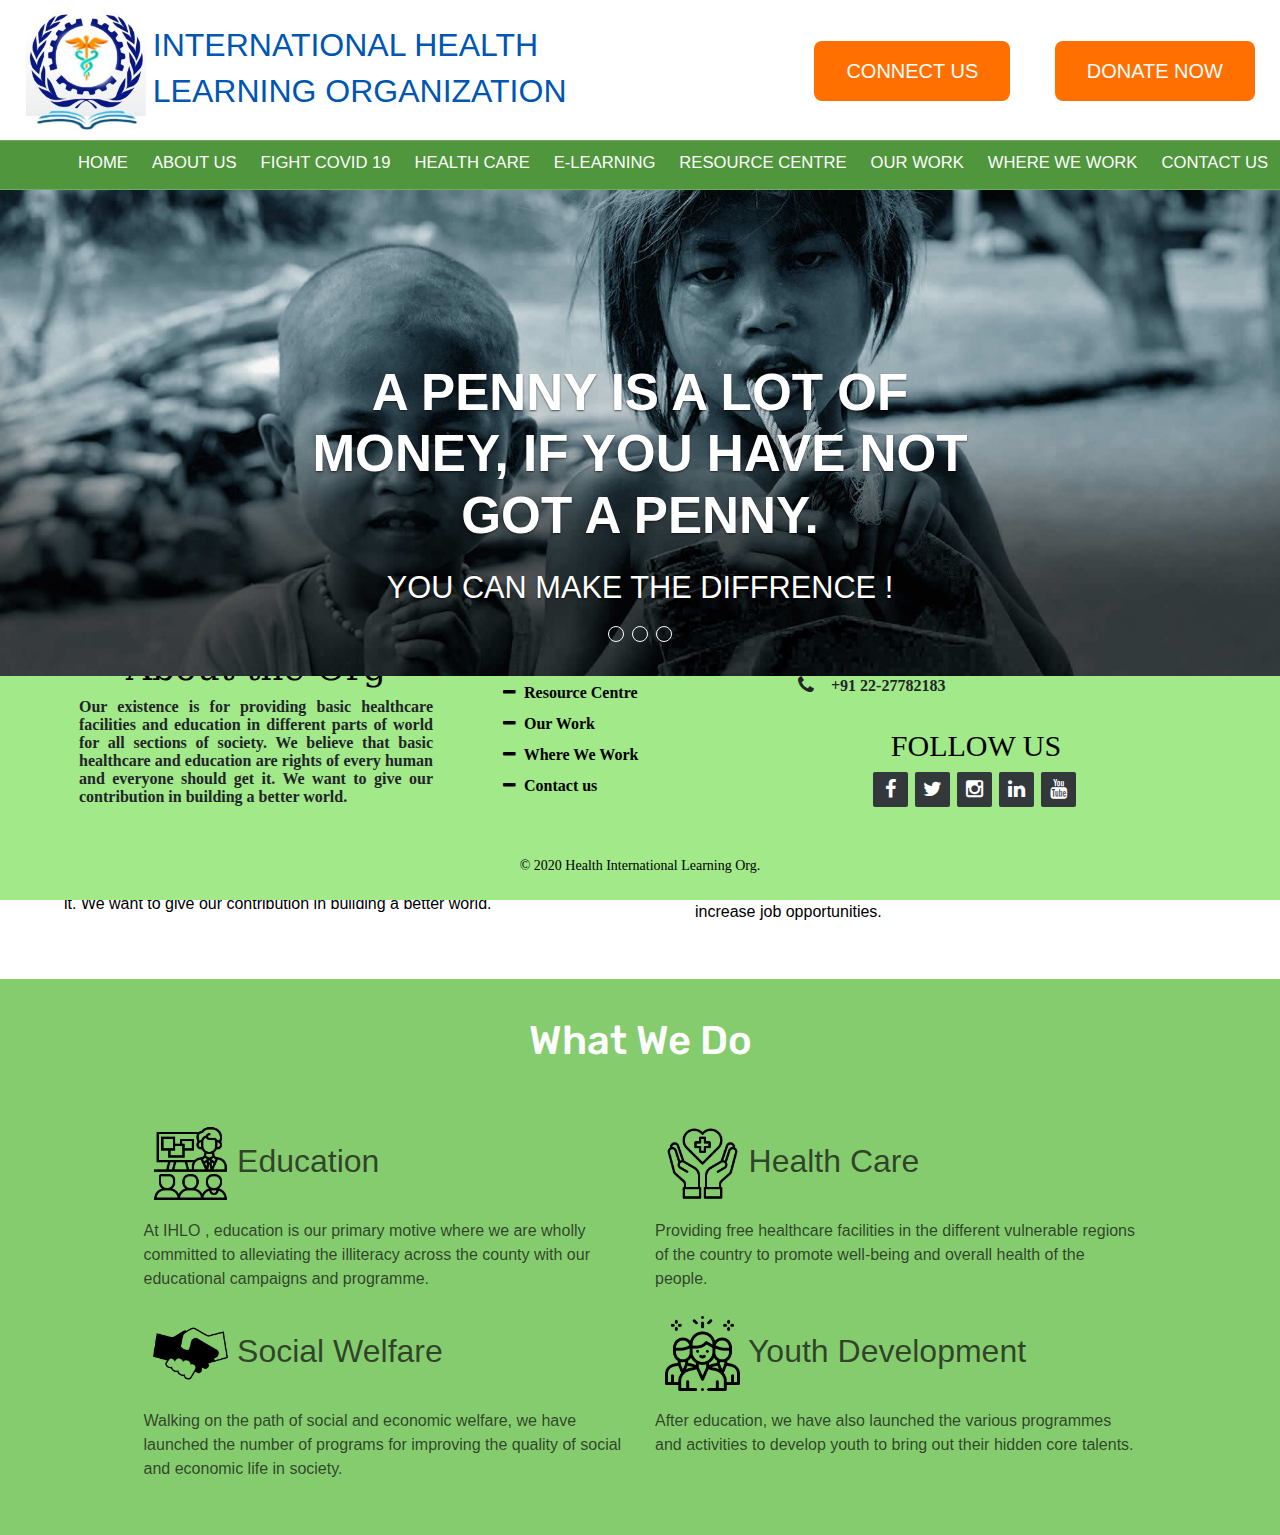
==== index.html @ 5ef2d031 "Links color - > black" ====
<!DOCTYPE html>
<html lang="en" dir="ltr">
  <head>
    <meta charset="utf-8">
    <meta name="viewport" content="width=device-width, initial-scale=1.0">
    <title>ihlo</title>
    <!--main Css -->

    <link rel="stylesheet" href="css/nav.css">
    <link rel="stylesheet" href="css/header.css">
    <link rel="stylesheet" href="css/footer.css">
    <link rel="stylesheet" href="css/slider.css">
    <link rel="stylesheet" href="css/indexBody.css">
    <!-- icon and fonts  -->
    <link rel="stylesheet" href="css/fonts/font-awesome.min.css">
<!-- bootstrap -->
    <link rel="stylesheet" href="https://maxcdn.bootstrapcdn.com/bootstrap/4.0.0/css/bootstrap.min.css" integrity="sha384-Gn5384xqQ1aoWXA+058RXPxPg6fy4IWvTNh0E263XmFcJlSAwiGgFAW/dAiS6JXm" crossorigin="anonymous">
    <link rel="preconnect" href="https://fonts.gstatic.com">
  <link href="https://fonts.googleapis.com/css2?family=Rubik:wght@500&display=swap" rel="stylesheet">


  </head>
  <body>
    
<!------------#########################  Header ####################------------>

    <!------------ 1 st part of header  ------------------->
    <header class="nav_top">
      <a href="#" itemprop="url">
        <img loading="false" data-no-lazy="1" class="logo" style="width: auto" src="images/logo-1.jpg" alt="IHLO">
        <div class="logo-name" style="display: inline; width:50%; margin-top: 1vw;">
          <h2 style="padding-bottom: 0px; padding-left:0%;">International Health</h2>
          <!-- <h3>and</h3> -->
          <h2 style="padding-bottom: 0px; padding-top:0%;padding-left:0%;">Learning organization</h2>
        </div>
        <meta itemprop="name" content="Global Health Council">
      </a>
      <div class="head-top">
                
        <div class="contact-info">
          <!---- Connect us ---->

          <div class="btn-box">
            <a href="https://forms.gle/8hpkkkgVKVbsGjgeA" target="_blank" class="btn2">CONNECT US</a>
          </div>

          <!-- Donate us -->

          <div class="btn-box">
            <a href="https://forms.gle/8hpkkkgVKVbsGjgeA" target="_blank" class="btn2">DONATE NOW</a>
          </div>
        </div>
      </div>
    </header>


    <!------- 2 nd part of header  --------->

    <nav id="menu" class="menu">
      <input type="checkbox" id="tm" class="tm">
      <label for="tm" id="toggle-menu">
          <div class="menu-toggle"><span>Menu</span></div>
        </label>
      <ul class="main-menu cf">

        <!----- ALL PAGES OF LINK  ------>
        
        <li><a href="index.html">Home</a></li>
        <li><a href="About_us.html">About us</a></li>
        <li><a href="Fight_covid19.html">Fight Covid 19</a></li>
        <li><a href="healthCare.html">Health Care</a></li>
        <li><a href="Elearning.html">E-learning</a></li>
        <li><a href="Resource_Centre.html">Resource Centre</a></li>
        <li><a href="OurWork.html">Our Work</a></li>
        <li><a href="Centers.html">Where We Work</a></li>
        <li><a href="ContactUs.html">Contact us</a></li>
      </ul> 
    </nav>

<!---------- ################   End of  Header   ###################### ------------>


    <!-- #################### middle part ##########################-->

    <!--========================== Carousel ================================ -->
    <div>
    <div style="display: inline;">
      <div class="carousel">
        <div class="controls1">
            <a href="#item1" class="btn1 active" type="checkbox" ></a>
            <a href="#item2" class="btn1"></a>
            <a href="#item3" class="btn1"></a>
        </div>
<!-- 1st images  -->

        <div class="item slide-in" id="item1">

          <img src="assets/images/slider/home-slider-1.jpg" class="d-block w-100" alt="...">

          <div class="container">

            <div class="centered">

              <h2 class="slide-title anmdown slow" >Because they need your help</h2>
              <h4 class="slide-subtitle anmup slow" >Do not let them down</h4>
              
            </div> <!-- /.carousel-caption -->
 
          </div>
          
        </div>
<!-- 2nd image  -->
        <div class="item slide-in" id="item2">
          <img src="assets/images/slider/home-slider-2.jpg" class="d-block w-100" alt="...">

          <div class="container">

            <div class="centered">

              <h2 class="slide-title anmdown slow" >Together we can improve their lives</h2>
              <h4 class="slide-subtitle anmup slow" > So let's do it !</h4>
                </div> <!-- /.carousel-caption -->

          </div>

        </div>
<!-- 3rd iamge  -->
        <div class="item slide-in" id="item3">

          <img src="assets/images/slider/home-slider-3.jpg" class="d-block w-100" alt="...">
          <div class="container">

            <div class="centered">

              <h2 class="slide-title anmdown slow" >A penny is a lot of money, if you have not got a penny.</h2>
              <h4 class="slide-subtitle anmup slow" >You can make the diffrence !</h4>
           </div> <!-- /.carousel-caption -->

          </div>

        </div>
        
      </div>
    </div>
  </div>

    <!-- <a class="left carousel-control" href="#homeCarousel" role="button" data-slide="prev">
      <span class="fa fa-angle-left" aria-hidden="true"></span>
      <span class="sr-only">Previous</span>
      <a href="#carousel__slide2"></a>
    </a>

    <a class="right carousel-control" href="#homeCarousel" role="button" data-slide="next">
      <span class="fa fa-angle-right" aria-hidden="true"></span>
      <span class="sr-only">Next</span>
    </a> -->

<!-- </div> -->

<!-- ===================== End of carousel ============================-->
<!-- <div class="container" style="max-width: 100%;">
  <div class="title" >
     <div class="word rhythm" style="justify-content: flex-end;">
       <span>C</span>
       <span>A</span>
       <span>R</span>
       <span>E</span>
     </div>
     <div class="word city" style="justify-content: flex-end;">
       <span>L</span>
       <span>E</span>
       <span>A</span>
       <span>R</span>
       <span>N</span>
       <span>I</span>
       <span>N</span>
       <span>G</span>
     </div>
    
   </div> -->
   <!-- <div class="pre-title">that never</div> 
   
   <div class="title" >
     <div class="word rhythm" style="justify-content: end;">
       <span>Q</span>
       <span>U</span>
       <span>I</span>
       <span>T</span>
     </div>
     <div class="word city" style="justify-content: end;">
       <span>S</span>
       <span>T</span>
       <span>O</span>
       <span>P</span>
       <span>S</span>
     </div>
   
   </div>
 </div> -->


 <div class="midpart01">
  
   
 </div>

        <!-- Vision and Mission -->
        <div class="row vismis">
          <div class="col-sm-6">
            <div > 
            <h2 style="font-family: 'Rubik', sans-serif;"><img class="img-vismis" loading="false" data-no-lazy="1" class="logo" style="width: auto" src="images/focus.png">   Vision</h3>
            <p >Our existence is for providing basic healthcare facilities and education in different parts
              of world for all sections of society. We believe that basic healthcare and education are rights of
              every human and everyone should get it. We want to give our contribution in building a better
              world.</p> 
          </div>
          </div>
          <div class="col-sm-6 ">
            <div >
              
              <h2 style="font-family: 'Rubik', sans-serif; "><img class="img-vismis" loading="false" data-no-lazy="1" class="logo" style="width: auto" src="images/target.png">   Mission</h3>
                <p>
                  <ul type="disc">
                    <li>To achieve a milestone of giving basic healthcare to one million people</li>
                    <li>To provide education to children and students through E-Learning.</li>
                    <li>To prove skill training to students and unemployed people so as to increase job
                    opportunities.</li>
                    </ul>
                </p>
              
            </div>
          </div>
        </div>


<!-- What we Do -->


    <div class="whatWeDo headline" style="padding-bottom: 5px;">
      <h1 style="font-family: 'Rubik', sans-serif;">What We Do</h1>
    </div>
    <div class="row whatWeDo">
    
      
      <div class="col-sm-6 hvr-float-shadow" style="padding-left :8% ;">
        <h2 style="color:  rgba(17, 16, 16, 0.74);"><img class="img-vismis" loading="false" data-no-lazy="1" class="logo" style="width: auto" src="images/training.png"> 
          Education</h2>
        <p style="color:  rgba(17, 16, 16, 0.74);">At IHLO , education is our primary motive where we are wholly committed to alleviating the illiteracy across the county with our educational campaigns and programme.</p>
      </div>
      <div class="col-sm-6 hvr-float-shadow" style="padding-right :8%;">
        <h2 style="color:  rgba(17, 16, 16, 0.74);"><img class="img-vismis" loading="false" data-no-lazy="1" class="logo" style="width: auto" src="images/healthcare.png">
          Health Care</h2>
        <p style="color:  rgba(17, 16, 16, 0.74);">Providing free healthcare facilities in the different vulnerable regions of the country to promote well-being and overall health of the people.</p>
      </div>
      <div class="col-sm-6 hvr-float-shadow" style="padding-left :8%;">
        <h2 style="color: rgba(17, 16, 16, 0.74);"><img class="img-vismis" loading="false" data-no-lazy="1" class="logo" style="width: auto" src="images/black-and-white-shaking-hands.png">
          Social Welfare</h2>
        <p style="color:  rgba(17, 16, 16, 0.74);;">Walking on the path of social and economic welfare, we have launched the number of programs for improving the quality of social and economic life in society.</p>
      </div>
      <div class="col-sm-6 hvr-float-shadow" style="padding-right :8%;">
        <h2 style="color:  rgba(17, 16, 16, 0.74);;"><img class="img-vismis" loading="false" data-no-lazy="1" class="logo" style="width: auto" src="images/group.png">
          Youth Development</h2>
        <p style="color:  rgba(17, 16, 16, 0.74);">After education, we have also launched the various programmes and activities to develop youth to bring out their hidden core talents.</p>
      </div>

</div>



<!-- Stories -->
<!-- <div>
  <section id="pricing">
      
      
    <h2 class="pricing-text" style="font-family: 'Rubik', sans-serif;">Our Stories</h2>
    
    <div class="row">  
      <div class="pricing-col col-lg-4 col-md-6" style="padding-left: 6%;">
          <div class="card" >
              <div class="card-header"> -->
                   <!-- <h3>Nothing is more important than your family</h3> -->
                   <!-- <img src="" alt="">
              </div>
              <div class="card-body">
                 <b>Nothing is more important than your family</b>
                 <p> With PSD source files and without them. PSD source files are available for free for the registered members of Templates.com. The basic package (without PSD source) is available for anyone
without registration.
                </p> 
                </div>
          </div>
      </div>
      <div class="pricing-col col-lg-4 col-md-6 " style="padding-left: 3%;padding-right: 3%;">
          <div class="card">
              <div class="card-header"> -->
                  <!-- <h3>We Understand how precious for you your child is!</h3> -->
                  <!-- <img src="" alt="">
              </div>
              <div class="card-body">
                <b>We Understand how precious for you your child is!</b>
                  <p>
                    This website template is optimized for 1024X768 screen resolution. It is also XHTML & CSS valid. This website template has several pages: Home, Health Care, Advices, Our Stuff, News, Contacts (contact us form – doesn’t work).
                  </p>
                </div>
          </div>
      </div>
      <div class="pricing-col col-lg-4 col-md-6" style="padding-right: 6%;">
        <div class="card" >
            <div class="card-header"> -->
                 <!-- <h3>Nothing is more important than your family</h3> -->
                 <!-- <img src="" alt="">
            </div>
            <div class="card-body">
               <b>Nothing is more important than your family</b>
               <p> With PSD source files and without them. PSD source files are available for free for the registered members of Templates.com. The basic package (without PSD source) is available for anyone
without registration.
              </p> 
              </div>
        </div>
    </div>
  </div>
    
    
</section>

  </div> -->
 
  </div>

</div>


<!--######################### footer part ####################################-->
    <footer class="footer-distributed" style="bottom: 0%;">
      <div class="row footerpart1" style="margin: auto;">
        <div class="col-md-4 col-sm-12 footer-left" >
          <div class="footerimg">
            <img src="images/logo.png" style="width: 35%;" alt="logo of ihlo">
            <h3 style="padding: 2% 0px;"><span>IHLO</span></h3>
            <span style="padding: 2% 0px;"><h3>About the Org</h3></span>
            <p class="footer-company-about" style="padding: 3% 0px;">
              Our existence is for providing basic healthcare facilities and education in different parts
              of world for all sections of society. We believe that basic healthcare and education are rights of
              every human and everyone should get it. We want to give our contribution in building a better
              world.</p>
<!-- 
              <a href="About_us.html">More</a> -->
          </div>
         

        </div>
 <!-- 2nd part  -->

        <div class="col-md-3 col-sm-6">
          <div class="footer-centre">
            <h2>Useful Links</h2>
            <ul class="stylelink">
              <li><a href="index.html"><span class="fa fa-minus"></span>&nbsp Home</a></li>
              <li><a href="About_us.html"><span class="fa fa-minus"></span>&nbsp About us</a></li>
              <li><a href="Fight_covid19.html"><span class="fa fa-minus"></span>&nbsp Fight Covid 19</a></li>
              <li><a href="healthCare.html"><span class="fa fa-minus"></span>&nbsp Health Care</a></li>
              <li><a href="Elearning.html"><span class="fa fa-minus"></span>&nbsp E-learning</a></li>
              <li><a href="Resource_Centre.html"><span class="fa fa-minus"></span>&nbsp Resource Centre</a></li>
              <li><a href="OurWork.html"><span class="fa fa-minus"></span>&nbsp Our Work</a></li>
              <li><a href="Centers.html"><span class="fa fa-minus"></span>&nbsp Where We Work</a></li>
              <li><a href="ContactUs.html"><span class="fa fa-minus"></span>&nbsp Contact us</a></li>
            </ul>
          </div>
        </div>

        <div class="col-md-5 col-sm-6">
          <div class="contactinfo">
            <h2>Contact</h2>

            <div class="row" style="padding-bottom: 4%;"> 
              <div class="col-md-2 col-sm-2" style=" padding-left: 12%; font-size: 30px; ">
                <i class="fa fa-map-marker"></i>
              </div>              

              <div class="col-md-8 col-sm-8">
                <p><span>Walchand College of Engineering,</span>
                  Sangli - Miraj Rd, Vishrambag, Sangli, Maharashtra 416415</p>
              </div>
                
            </div>

            <div class="row" style="padding-bottom: 4%;">
              <div class="col-md-2 col-sm-2" style=" padding-left: 12%; font-size: 20px; ">
                <a href="mailto:ihlo@sangli.ac.in" style="text-decoration: none; color:black"><i class="fa fa-envelope"></i></a>
              </div>    
              <div class="col-md-8 col-sm-8">
                <a href="mailto:ihlo@sangli.ac.in" style="text-decoration: none; color:black"><p style="padding-top: 3.5px;">ihlo@sangli.ac.in</p></a>
              </div>
            </div>

            <div class="row" style="padding-bottom: 4%;">
              <div class="col-md-2 col-sm-2" style=" padding-left: 13%; font-size: 20px; ">
                <i class="fa fa-phone"></i>
              </div>    
              <div class="col-md-8 col-sm-8">
                <p style="padding-top: 3.5px;"> +91 22-27782183</p>
              </div>
                  
            </div>

            <div class="footer-icons" style="text-align: center;">
              <h3 style="font: normal 30px serif; padding-bottom:2%">FOLLOW US</h3>
              <a href="#"><i class="fa fa-facebook"></i></a>
              <a href="#"><i class="fa fa-twitter"></i></a>
              <a href="#"><i class="fa fa-instagram"></i></a>
              <a href="#"><i class="fa fa-linkedin"></i></a>
              <a href="#"><i class="fa fa-youtube"></i></a>
            </div> 

          </div>
        </div>

     

     
          
      </div>
      <p class="footer-company-name"  style="padding-top: 2%; color:black ">© 2020 Health International Learning Org.</p>
  </footer>

<!--########################### enf of footer  ##########################-->
  </body>

<!-- ========== end body  ========== -->
</html>
<!-- end of html  -->
---- css/nav.css ----
.menu {
	z-index: 20;
}

.logo-name {
	position: absolute;
    display: inline;
    margin-top: 2vw;
    margin-left: 5px;
    text-transform: uppercase;
    font-family: sans-serif;
}
/* MOBILE RESPONSIVE */

@media (max-width: 1024px){
	
	ul {
		list-style: none;
		padding: 0;
		margin: 0;
	}
	
	.menu {
		font-family: sans-serif;
		position: relative;
		min-height: 48px;
		max-width: 100%;
		margin: 0 auto;
		z-index: 20;
	}
	
	.menu .main-menu {
		z-index: 5;
		top: 48px;
		position: fixed;
		right: 0;
		bottom: 0;
		left: 0;
		margin: 0;
		padding: 0 48px;
		height: auto;
		box-sizing: border-box;
		/* overflow: hidden; */
		overflow-y: auto;
		-webkit-overflow-scrolling: touch;
		-webkit-transition-delay: 1s;
		transition-delay: 1s;
		background-color: #007cba;
		transition: background 0.45s linear, max-height 0.35s ease-in 200ms;
		max-height: 0;
	}
	
	.tm:checked ~ .main-menu {
		visibility: visible;
		max-height: 100%;
		-webkit-transition-delay: 1s;
		transition-delay: 1s;
		background: #007cba;
		transition: background 0.35s linear, max-height 0.35s ease-in-out 200ms;
		height: 100%;
	}
	
	.menu a.logo {
		position: fixed;
		top: 0;
		left: 48px;
		width: auto;
		z-index: 999;
	}
	
	.menu input[type="checkbox"],
	.menu ul span.drop-icon {
		display: none;
	}
	
	.menu .sub-menu {
		background-color: #444;
	/* 	border-width: 1px 1px 0; */
		margin: 0 1em;
	}
	
	/* .menu .sub-menu li:last-child {
		border-width: 0;
	}
	 */
	.menu li,
	[for="tm"],
	.menu a {
		color: white;
		overflow: hidden;
	}
	
	[for="tm"] {
		background:#007cba ;
		position: fixed;
		top: 0;
		left: 0;
		right: 0;
		z-index: 99;
		padding: 0 70px;
		line-height: 48px;
		height: 48px;
	}
	
	.menu a {
		padding: 1em 20px;
		font-weight: 100;
		display: inline-block;
		width: 100%;
		transition: all .125s ease-in-out;
		text-transform: uppercase;
		text-decoration: none;
		overflow: hidden;
		font-weight: 400;
		font-family: 'Roboto', sans-serif;
		font-synthesis: none;
		text-rendering: optimizeLegibility;
		-webkit-font-smoothing: antialiased;
		-moz-osx-font-smoothing: grayscale;
		-moz-font-feature-settings: 'liga', 'kern';
		direction: ltr;
		font-size: 15px;
	}
	
	.menu ul li:focus,
	.menu ul li:hover,
	.current-menu-item {
		color: #007cba;
		background-color: white;
	}
	
	.menu ul li:hover a {
		color: #007cba;
	}



	.main-menu>li {
		height: 48px;
		opacity: 0;
		transition: opacity 0.35s ease-out, transform 0.35s ease-out;
	}
	
	.main-menu>li:nth-child(9) {
		transition-delay: 450ms, 450ms
	}
	
	.main-menu>li:nth-child(8) {
		transition-delay: 400ms, 400ms
	}
	
	.main-menu>li:nth-child(7) {
		transition-delay: 350ms, 350ms
	}
	
	.main-menu>li:nth-child(6) {
		transition-delay: 300ms, 300ms
	}
	
	.main-menu>li:nth-child(5) {
		transition-delay: 250ms, 250ms
	}
	
	.main-menu>li:nth-child(4) {
		transition-delay: 200ms, 200ms
	}
	
	.main-menu>li:nth-child(3) {
		transition-delay: 150ms, 150ms
	}
	
	.main-menu>li:nth-child(2) {
		transition-delay: 100ms, 100ms
	}
	
	.main-menu>li:nth-child(1) {
		transition-delay: 50ms, 50ms
	}
	
	.tm:checked ~ .main-menu>li,
	.tm:target ~ .main-menu>li {
		opacity: 1;
		pointer-events: auto;
		-webkit-transform: none;
		transform: none
	}
	
	.tm:checked ~ .main-menu>li:nth-child(1),
	.tm:target ~ .main-menu>li:nth-child(1) {
		transition-delay: 250ms, 250ms
	}
	
	.tm:checked ~ .main-menu>li:nth-child(2),
	.tm:target ~ .main-menu>li:nth-child(2) {
		transition-delay: 300ms, 300ms
	}
	
	.tm:checked ~ .main-menu>li:nth-child(3),
	.tm:target ~ .main-menu>li:nth-child(3) {
		transition-delay: 350ms, 350ms
	}
	
	.tm:checked ~ .main-menu>li:nth-child(4),
	.tm:target ~ .main-menu>li:nth-child(4) {
		transition-delay: 400ms, 400ms
	}
	
	.tm:checked ~ .main-menu>li:nth-child(5),
	.tm:target ~ .main-menu>li:nth-child(5) {
		transition-delay: 450ms, 450ms
	}
	
	.tm:checked ~ .main-menu>li:nth-child(6),
	.tm:target ~ .main-menu>li:nth-child(6) {
		transition-delay: 500ms, 500ms
	}
	
	.tm:checked ~ .main-menu>li:nth-child(7),
	.tm:target ~ .main-menu>li:nth-child(7) {
		transition-delay: 550ms, 550ms
	}
	
	.tm:checked ~ .main-menu>li:nth-child(8),
	.tm:target ~ .main-menu>li:nth-child(8) {
		transition-delay: 600ms, 600ms
	}
	
	.tm:checked ~ .main-menu>li:nth-child(9),
	.tm:target ~ .main-menu>li:nth-child(9) {
		transition-delay: 650ms, 650ms
	}
	
	
	/* here */
	
	[for="tm"] .menu-toggle {
		top: 15px;
		z-index: 11;
		right: 45px;
		width: 22px;
		height: 4px;
		padding: 8px 0;
		cursor: pointer;
		border-radius: 50%;
		position: absolute;
	}
	
	[for="tm"] .menu-toggle span {
		height: 2px;
		display: block;
		overflow: hidden;
		text-indent: 100%;
		background: #ffffff;
		white-space: nowrap;
		transition: background 0.3s ease-in-out;
	}
	
	[for="tm"] .menu-toggle::before,
	[for="tm"] .menu-toggle::after {
		left: 0;
		content: '';
		width: 22px;
		height: 2px;
		background: #ffffff;
		position: absolute;
		transform-origin: center center;
		transition: width 0.2s ease-in-out, background 0.2s ease-in-out, top 0.2s ease-in-out, bottom 0.2s ease-in-out, left 0.2s ease-in-out, right 0.2s ease-in-out, transform 0.2s ease-in-out;
	}
	
	[for="tm"] .menu-toggle::before {
		top: 0px;
	}
	
	[for="tm"] .menu-toggle::after {
		bottom: 2px;
	}
	
	.tm:checked ~ [for="tm"] .menu-toggle span {
		background: rgba(255, 255, 255, 0);
	}
	
	.tm:checked ~ [for="tm"] .menu-toggle::before {
		top: 10px;
		transform: rotate(-45deg);
	}
	
	.tm:checked ~ [for="tm"] .menu-toggle::after {
		bottom: 8px;
		-webkit-transform: rotate(45deg);
		transform: rotate(45deg);
	}
	
	.tm:checked ~ [for="tm"] .menu-toggle::before,
	.tm:checked ~ [for="tm"] .menu-toggle::after {
		width: 26px;
		background: #fff;
	}
	
	.tm:checked ~ [for="tm"] .menu-toggle:hover span,
	.tm:checked ~ [for="tm"] .menu-toggle:focus span,
	.tm:checked ~ [for="tm"] .menu-toggle:active span {
		background: rgba(255, 255, 255, 0);
	}
	
	
	.tm:checked ~ [for="tm"] .menu-toggle:hover span,
	.tm:checked ~ [for="tm"] .menu-toggle:focus span,
	.tm:checked ~ [for="tm"] .menu-toggle:active span {
		background: rgba(255, 255, 255, 0);
	}
	
	.menu a.logo img {
		max-height: 20px;
		height: 20px;
		display: block;
	}
	.main-menu {
		-ms-overflow-style: none;  
		overflow: -moz-scrollbars-none;  
	}
	.main-menu::-webkit-scrollbar { 
		display: none;  
	}
	img {
		max-width: 100%;
		height: auto;
	}
	
	.nav_top {
		display: none;
	}
	
	
}

/* FOR PC ABOVE 1024 */
@media only screen and (min-width: 1025px) {
	.tm {
		display: none;
	}
	#toggle-menu {
		display: none;
	}
	body {
		margin: 0;
		padding: 0;
		font-family: sans-serif;
		background: rgb(255, 255, 255);
	  }
	  
	  .nav_top {
		box-sizing: border-box;
		background-color: white;
	  }
	  
	  nav {
		width: 100%;
		height: 50px;
		background: #4F963C;
		border-top: 1px solid rgba(255,255,255, .2);
		border-bottom: 1px solid rgba(255,255,255, .2);
		position: sticky;
		top: 0;
	  }
	  
	  nav ul {
		display: flex;
		justify-content: flex-end;
	  }
	  
	  nav ul li {
		list-style: none;
	  }
	  nav ul, ol {
		margin-top: 0.8%;
		margin-bottom: 10px;
	  }
	  
	  nav ul li a {
		display: block;
		color: #fff;
		padding: 0 12px;
		text-decoration: none;
		text-transform: uppercase;
		overflow: hidden;
    	font-weight: 400;
		font-family: 'Roboto', sans-serif;
		direction: ltr;
		font-size:1.3vw;
		
	  }
	  nav ul li a:hover,
	  nav ul li a.active,
	  nav ul li a:focus {
		/* box-shadow: 0 0.5em 0.5em -0.5em; */
		transform: translateY(-0.25em);
		color:  white;
		text-decoration: none;
		/* line-height: 30px; */
		/* background-color: red; */
		
	  } 
	  
	
}

@media only screen and (max-width: 1160px) {
	nav ul li a {
		padding: 0 11px;
	}
}

@media only screen and (max-width: 1082px) {
	nav ul li a {
		padding: 0 10px;
	}
}
---- css/header.css ----
.contact-info{
    float:right;
    margin-top: 55px;
     margin-right: 25px;
}
.contact-info>div{
    display:inline-block;
    margin-right:40px;
    margin-top:6px
}
.contact-info>div:last-child{
    margin-right:0
}
.head-top:after{
    content:'';
    display:block;
    width:100%;
    clear:both
}

.head-top{
    padding:0 0;
    height:90px;
    color:#fff;
    padding:8px 0;
    text-align:right;
    display:initial
}

.head-top li
{
    list-style:none;
    float:left;
    color:#fff;
    padding:0 10px;
    font-size:12px
}

.head-top{
    color:#333
}
.mail{
    margin-bottom:15px
}
.mail .icon{
    display:inline-block;
    color:#FF7000;
    font-size:27px;
    line-height:2.2;
    float:left;
    width:60px;
    height:60px;
    background:#F8F8F8;
    -webkit-border-radius:100px;
    -moz-border-radius:100px;
    -ms-border-radius:100px;
    border-radius:100px;
    text-align:center
}
.mail .mail-body{
    margin-left:70px;
    font-weight:400;
    color:#999
}
.mail .mail-body .heading{
    font-weight:700;
    color:#333;
    padding-right:57.4%
}

.btn-box a{
    margin-top:-20px
}

a{
    text-decoration:none
}

.btn2{
    display:inline-block;
    font-weight:400;
    color:#fff;
    text-align:center;
    vertical-align:middle;
    -webkit-user-select:none;
    -moz-user-select:none;
    -ms-user-select:none;
    user-select:none;
    background-color:transparent;
    /* border:1px solid transparent; */
    /* padding:.5rem 1rem; */
    font-size:1rem;
    /* line-height:1.5; */
    border-radius:.25rem;
    /* font-size:1.25rem; */
    /* line-height:4; */
    /* width:150px; */
    border-radius:.5rem;
    /* padding-right:.75rem;
    padding-left:.75rem; */
    background-color:#FF7000;
    border-color:#FF7000;
    padding: 15px 32px; 
    font-size: 20px;
    transition:color 0.15s ease-in-out,background-color 0.15s ease-in-out,border-color 0.15s ease-in-out,box-shadow 0.15s ease-in-out}
    
    .btn2:hover{
    color:#fff;
    background-color:#0069d9;
    border-color:#0062cc;
    text-decoration: none;
}

.logo{
    padding:0 0;
    height:90px;
    color:#fff;
    padding:8px 0;
    text-align:left;
    display:inline-block;
     width: 130px;
    height: 140px;
     padding-left: 2%;
}

.img-logo{
    height:90%
}

@media (max-width:768px){.contact-info{ display:none }}

.btn-box{ display:none }
@media (max-width:767px){ .contact-info{ display:none }}
---- css/footer.css ----
/* The footer is fixed to the bottom of the page */

footer{
	position: fixed;
	bottom: 0;
}

@media (max-height:800px){
	footer { position: static; }
}


.footer-distributed{
	background-color: #A1E989;
	box-sizing: border-box;
	width: 100%;
	text-align: left;
	font: bold 16px serif;
	padding: 2% 0%;
}

.footerpart1 {
	width: 90%;
}

.footerimg {
	width: 100%;
	text-align: center;
}

.footerpart1 img {
	align-items: center;
}

.footerpart1 p {
	justify-items: center;
	text-align: justify;
}
.footer-centre .stylelink {
	list-style-type: none;
}

.footer-centre .stylelink li {
	padding: 3% 0;
	color: black;
}

.footer-centre .stylelink li a {
	color: black;
}

-distributed .footer-left{
	width: 30%;
}

.footer-distributed h3{
	color:  black;
	font: normal 36px 'serif';
	margin: 0;
} */



.footer-distributed .footer-links a{
	display:inline-block;
	line-height: 1.8;
	text-decoration: none;
	color:  inherit;
}

.footer-distributed .footer-company-name{
	color:  #8f9296;
	font-size: 14px;
	font-weight: normal;
	text-align: center;
	margin: 0;
}



.footer-distributed .footer-center p span{
	display:block;
	font-weight: normal;
	font-size:14px;
	line-height:2;
}

.footer-distributed .footer-center p a{
	color:  #7c5e0b;
	text-decoration: none;;
} 

.footer-distributed .footer-icons a{
	display: inline-block;
	width: 35px;
	height: 35px;
	cursor: pointer;
	background-color:  #33383b;
	border-radius: 2px;

	font-size: 20px;
	color: #ffffff;
	text-align: center;
	line-height: 35px;

	margin-right: 3px;
	margin-bottom: 5px;
	text-align: center;
}

@media (max-width:768px) {
	.footerimg {
		padding-bottom: 20px;
	}
}
---- css/slider.css ----
html,
body {
    height: 100%;
}

body {
    margin: 0;
}

.centered {
    top: 50%;
    bottom: auto;
    transform: translateY(-50%);
    left: 15%;
    position: absolute;
    right: 15%;
    bottom: 20px;
    z-index: 10;
    padding-top: 20px;
    padding-bottom: 20px;
    color: #fff;
    text-align: center;
    text-shadow: 0 1px 2px rgba(0,0,0,.6);
  }
@media screen and (min-width: 768px){
    .centered {
      right: 20%;
      left: 20%;
      padding-bottom: 30px;
    }
}

  
.carousel {
    position: relative;
    width: 100%;
    height: 38vw;
    overflow: hidden;
}

.carousel .item {
    position: absolute;
    width: 100%;
    text-align: center;
}

/* animations */

.carousel .slide-in {
    /* -webkit-transform: translate3d(-90%, 0px, 0px);
    -moz-transform: translate3d(-90%, 0px, 0px);
    -ms-transform: translate3d(-90%, 0px, 0px);
    -o-transform: translate(-90%, 0px, 0px);
    transform: translate3d(-90%, 0px, 0px); */
    -webkit-transition: -webkit-transform 0.5s ease-out;
    -moz-transition: -moz-transform 0.5s ease-out;
    -ms-transition: -ms-transform 0.5s ease-out;
    -o-transition: -o-transform 0.5s ease-out;
    transition: transform 0.5s ease-out;
    z-index: 1;
}

.carousel .slide-in:target,
.carousel .slide-in:focus {
    -webkit-transform: translate3d(0px, 0px, 0px);
    -moz-transform: translate3d(0px, 0px, 0px);
    -ms-transform: translate3d(0px, 0px, 0px);
    -o-transform: translate(0px, 0px, 0px);
    transform: translate3d(0px, 0px, 0px);
    z-index: 2;
}
/* 
.carousel .slide-in:target ~ .slide-in {
    -webkit-transform: translate3d(90%, 0px, 0px);
    -moz-transform: translate3d(90%, 0px, 0px);
    -ms-transform: translate3d(90%, 0px, 0px);
    -o-transform: translate(90%, 0px, 0px);
    transform: translate3d(90%, 0px, 0px);
} */

.carousel .controls1 {
    position: absolute;
    text-align: center;
    z-index: 5;
    width: 100%;
    top: 34vw;

    
}

.carousel .controls1 .btn1 {
    cursor: pointer;
    height: 16px;
    width: 16px;
    margin: 0 2px;
    background-color: rgba(182, 24, 24, 0);
    border-radius: 50%;
    border: 1px solid rgb(255, 255, 255);
    display: inline-block;
    transition: background-color 0.6s ease;
}

.carousel .controls1 .btn1:active {
    background-color: rgb(255, 255, 255);
    border: 0px solid rgb(255, 255, 255);

}

.carousel .controls1 .btn1:hover {
    background-color: #4F963C;
    border: 0px solid rgb(255, 255, 255);
}

.slide-title {
    color: #fff;
    font-family: "Dosis", sans-serif; 
    font-size: 4vw;
    font-weight: bold;
    text-transform: uppercase;

}

.slide-btn {
    color : white;
    text-decoration-line: none;
    cursor: pointer;
  }
  
.slide-btn:hover {
    color : #c0c0c0;
}

@media (max-width: 480px){
    .slide-title{
        /* font-size: 16px; */
        margin: 0;
    }
}

.slide-subtitle{
    text-transform: uppercase;
    font-family: "Dosis", sans-serif;
    font-size: 2.4vw;
}

@media (max-width:768px ){
    .slide-btn{
        display: none;
    }
}

/* animation */
.anmup{
    animation-name: bounceIn;
    animation-duration: 950ms;
    animation-fill-mode: forwards;
}
.anmdown{
    animation-name: bounceInDown;
    animation-duration: 950ms;
    animation-fill-mode: forwards;
}

@keyframes bounceIn{
    0%, 60%, 75%, 90%, 100% {
      -webkit-transition-timing-function: cubic-bezier(0.215, 0.61, 0.355, 1);
      transition-timing-function: cubic-bezier(0.215, 0.61, 0.355, 1);
  }
  
  0% {
    opacity: 0;
    -webkit-transform: translate3d(0, 3000px, 0);
    transform: translate3d(0, 3000px, 0);
  }
  60% {
    opacity: 1;
    -webkit-transform: translate3d(0, -20px, 0);
    transform: translate3d(0, -20px, 0);
  }
  75% {
    opacity: 1;    
    -webkit-transform: translate3d(0, 10px, 0);
    transform: translate3d(0, 10px, 0);
  }
  90% {
    opacity: 1;  
    -webkit-transform: translate3d(0, -5px, 0);
    transform: translate3d(0, -5px, 0);
  }
  100% {
    opacity: 1;  
    -webkit-transform: translate3d(0, 0, 0);
    transform: translate3d(0, 0, 0);
  }
}
  
 @keyframes bounceInDown {
    0%, 60%, 75%, 90%, 100% {
        -webkit-transition-timing-function: cubic-bezier(0.215, 0.61, 0.355, 1);
        transition-timing-function: cubic-bezier(0.215, 0.61, 0.355, 1);
    }
    
    0% {
        opacity: 0;
        -webkit-transform: translate3d(0, -3000px, 0);
        transform: translate3d(0, -3000px, 0);
    }
    60% {
        opacity: 1;
        -webkit-transform: translate3d(0, 25px, 0);
        transform: translate3d(0, 25px, 0);
    }
    75% {
        -webkit-transform: translate3d(0, -10px, 0);
        transform: translate3d(0, -10px, 0);
    }
    90% {
        -webkit-transform: translate3d(0, 5px, 0);
        transform: translate3d(0, 5px, 0);
    }
    100% {
        -webkit-transform: none;
        transform: none;
    }
    
 }
---- css/indexBody.css ----
.headline{
	padding: 2% ;
	padding-bottom: 0;
	font-family: serif;
	text-align: center;
}
h2{
	padding: 2%;
	font-family: serif;
}


@keyframes rhythm {
	0% {
	  transform: translateY(0);
	}
	26.6666666667% {
	  transform: translateY(0);
	  opacity: 1;
	}
	33.3333333333% {
	  transform: translateY(-100%);
	  opacity: 0;
	}
	33.3343333333% {
	  transform: translateY(100%);
	  opacity: 0;
	}
	33.3363333333% {
	  transform: translateY(100%);
	  opacity: 1;
	}
	93.3333333333% {
	  transform: translateY(100%);
	}
	100% {
	  transform: translateY(0);
	}
  }
  @keyframes city {
	0% {
	  transform: translateY(0);
	}
	26.6666666667% {
	  transform: translateY(0);
	}
	33.3333333333% {
	  transform: translateY(-100%);
	}
	60% {
	  transform: translateY(-100%);
	  opacity: 1;
	}
	66.6666666667% {
	  transform: translateY(-200%);
	  opacity: 0;
	}
	66.6676666667% {
	  transform: translateY(0);
	}
	66.6696666667% {
	  transform: translateY(0);
	  opacity: 1;
	}
	100% {
	  transform: translateY(0);
	}
  }
  @keyframes voice {
	0% {
	  transform: translateY(-300%);
	}
	0.0001% {
	  transform: translateY(0);
	}
	26.6666666667% {
	  transform: translateY(0);
	}
	33.3333333333% {
	  transform: translateY(-100%);
	}
	60% {
	  transform: translateY(-100%);
	}
	66.6666666667% {
	  transform: translateY(-200%);
	}
	93.3333333333% {
	  transform: translateY(-200%);
	  opacity: 1;
	}
	100% {
	  transform: translateY(-300%);
	  opacity: 0;
	}
  }
  .container {
	/* min-height: 100vh; */
	/* display: flex; */
	justify-content: center;
	/* flex-direction: column; */
  }
  .word {
	display: flex;
	grid-column: 2;
	grid-row: auto;
	align-items: center;
    justify-content: center;
    font-family: serif;
  }
  .word span {
	display: inline-block;
  }
  .rhythm span:nth-child(1) {
	animation: rhythm 6s ease-in-out both 0.05s infinite;
  }
  .city span:nth-child(1) {
	animation: city 6s ease-in-out both 0.05s infinite;
  }
  .voice span:nth-child(1) {
	animation: voice 6s ease-in-out both 0.05s infinite;
  }
  .rhythm span:nth-child(2) {
	animation: rhythm 6s ease-in-out both 0.1s infinite;
  }
  .city span:nth-child(2) {
	animation: city 6s ease-in-out both 0.1s infinite;
  }
  .voice span:nth-child(2) {
	animation: voice 6s ease-in-out both 0.1s infinite;
  }
  .rhythm span:nth-child(3) {
	animation: rhythm 6s ease-in-out both 0.15s infinite;
  }
  .city span:nth-child(3) {
	animation: city 6s ease-in-out both 0.15s infinite;
  }
  .voice span:nth-child(3) {
	animation: voice 6s ease-in-out both 0.15s infinite;
  }
  .rhythm span:nth-child(4) {
	animation: rhythm 6s ease-in-out both 0.2s infinite;
  }
  .city span:nth-child(4) {
	animation: city 6s ease-in-out both 0.2s infinite;
  }
  .voice span:nth-child(4) {
	animation: voice 6s ease-in-out both 0.2s infinite;
  }
  .rhythm span:nth-child(5) {
	animation: rhythm 6s ease-in-out both 0.25s infinite;
  }
  .city span:nth-child(5) {
	animation: city 6s ease-in-out both 0.25s infinite;
  }
  .voice span:nth-child(5) {
	animation: voice 6s ease-in-out both 0.25s infinite;
  }
  .rhythm span:nth-child(6) {
	animation: rhythm 6s ease-in-out both 0.3s infinite;
  }
  .city span:nth-child(6) {
	animation: city 6s ease-in-out both 0.3s infinite;
  }
  .voice span:nth-child(6) {
	animation: voice 6s ease-in-out both 0.3s infinite;
  }
  .rhythm span:nth-child(7) {
	animation: rhythm 6s ease-in-out both 0.35s infinite;
  }
  .city span:nth-child(7) {
	animation: city 6s ease-in-out both 0.35s infinite;
  }
  .voice span:nth-child(7) {
	animation: voice 6s ease-in-out both 0.35s infinite;
  }
  .rhythm span:nth-child(8) {
	animation: rhythm 6s ease-in-out both 0.4s infinite;
  }
  .city span:nth-child(8) {
	animation: city 6s ease-in-out both 0.4s infinite;
  }
  .voice span:nth-child(8) {
	animation: voice 6s ease-in-out both 0.4s infinite;
  }
  .rhythm span:nth-child(9) {
	animation: rhythm 6s ease-in-out both 0.45s infinite;
  }
  .city span:nth-child(9) {
	animation: city 6s ease-in-out both 0.45s infinite;
  }
  .voice span:nth-child(9) {
	animation: voice 6s ease-in-out both 0.45s infinite;
  }
  .title {
	display: inline-block;
    color: #808080;
    text-transform: uppercase;
    font-weight: bold;
    font-size: 4vw;
    /* line-height: 4vw; */
	width: 30%;
	padding-top: 10px;
  }
  /* For styling the demo. Not required. */
  body {
	margin: 0;
	font-family: 'Montserrat', sans-serif;
  }
  .container {
	background-color: #6AB155;
	/* padding: 60px; */
	text-align: center;
  }
  .title {
	/* color: #e84c9c;
	text-transform: uppercase;
	font-weight: bold;
	font-size: 4vw;
	line-height: 4vw; */
	grid-template-rows: auto;
    overflow: hidden;
    max-height: 6vw;
    font-family: serif;
  }
  .pre-title {
	display: inline-block;
	color: #ffffff;
	text-transform: uppercase;
	font-weight: bold;
	font-size: 4vw;
    padding-left: 10px;
    font-family: serif;
    padding-right: 10px;
  }
  



.midpart01{
	display: flex;
}

.vismis {
	padding: 3% 5%;
	color:black;
	background-color : white;
}

.img-vismis{
	height: 75px;
	width: 75px;
}



.whatWeDo{
	background-color: #85CC6F;
	color:white;
	padding: 3% 5%;
}


.hvr-float-shadow :hover{
    display: inline-block;
    vertical-align: middle;
    -webkit-transform: translateZ(0);
    transform: translateZ(0);
    box-shadow: 0 0 1px rgba(0, 0, 0, 0);
    -webkit-backface-visibility: hidden;
    backface-visibility: hidden;
    -moz-osx-font-smoothing: grayscale;
    position: relative;
    -webkit-transition-duration: 0.3s;
    transition-duration: 0.3s;
    -webkit-transition-property: transform;
    transition-property: transform;
}

.pricing-text {
    font-size: 3rem;
}


#pricing {
    text-align: center;
    padding: 7%;
}
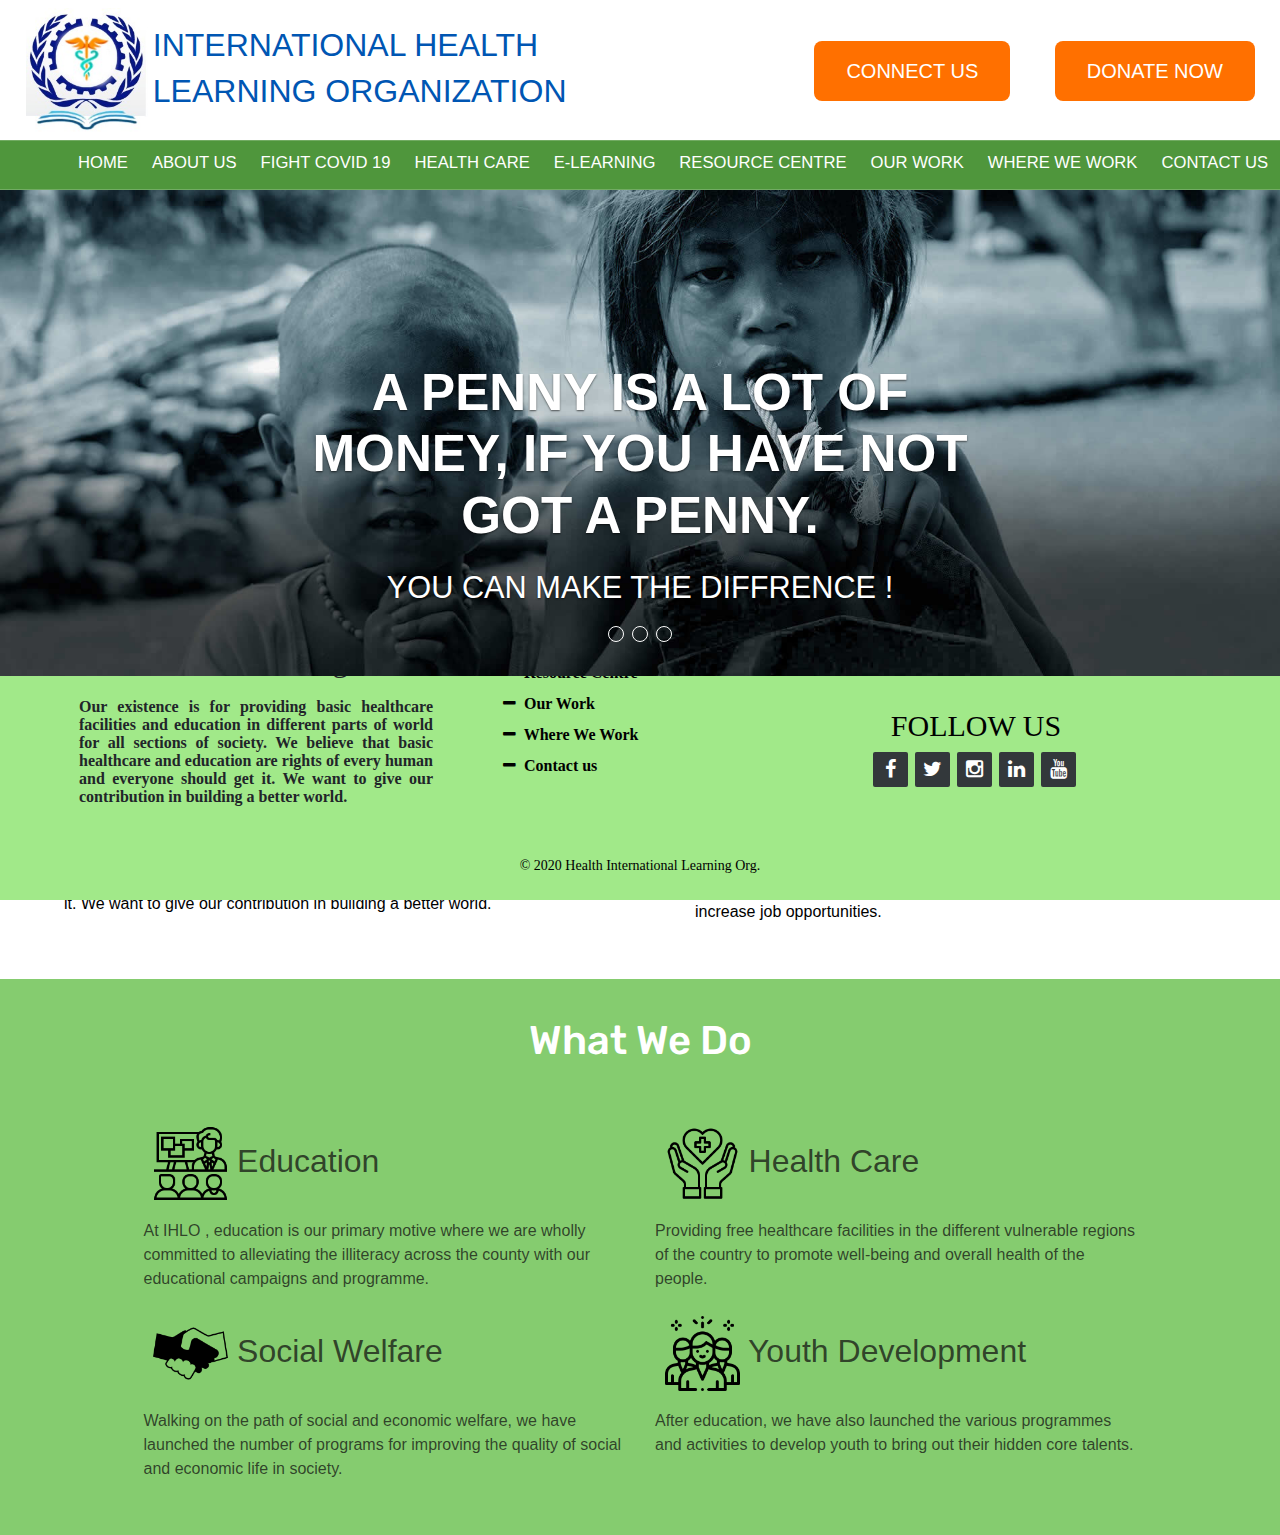
==== commit 310d69e1: "Adding responsive footer changes" ====
--- a/index.html
+++ b/index.html
@@ -336,7 +336,7 @@
           <div class="footerimg">
             <img src="images/logo.png" style="width: 35%;" alt="logo of ihlo">
             <h3 style="padding: 2% 0px;"><span>IHLO</span></h3>
-            <span style="padding: 2% 0px;"><h3>About the Org</h3></span>
+            <span style="padding: 2% 0px;"><h4>About the Org</h4></span>
             <p class="footer-company-about" style="padding: 3% 0px;">
               Our existence is for providing basic healthcare facilities and education in different parts
               of world for all sections of society. We believe that basic healthcare and education are rights of
--- a/css/footer.css
+++ b/css/footer.css
@@ -37,6 +37,11 @@
 	justify-items: center;
 	text-align: justify;
 }
+
+.footerpart1 h4 {
+	justify-items: center;
+	font-size: 2rem;
+}	
 .footer-centre .stylelink {
 	list-style-type: none;
 }
@@ -56,9 +61,9 @@
 
 .footer-distributed h3{
 	color:  black;
-	font: normal 36px 'serif';
+	font: normal 3rem 'serif';
 	margin: 0;
-} */
+}
 
 
 
@@ -83,7 +88,6 @@
 	display:block;
 	font-weight: normal;
 	font-size:14px;
-	line-height:2;
 }
 
 .footer-distributed .footer-center p a{
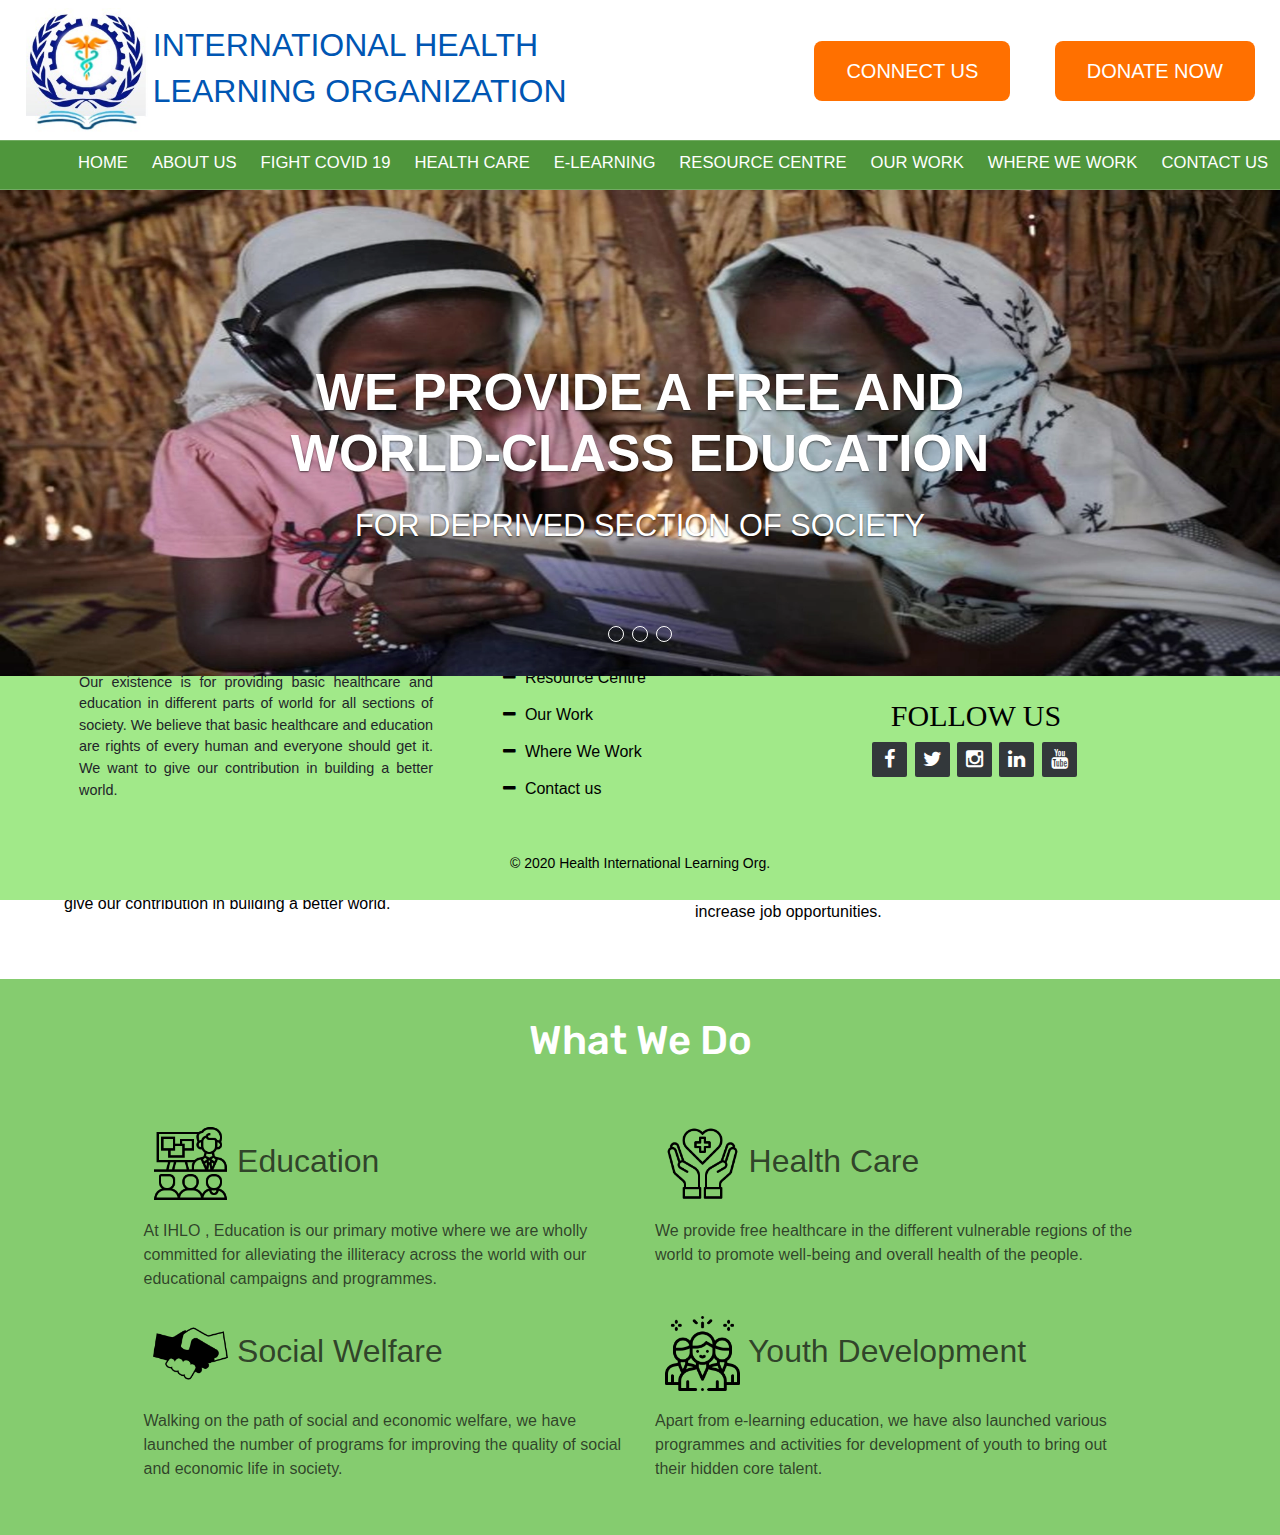
==== commit 2390cf63: "Footer update" ====
--- a/index.html
+++ b/index.html
@@ -111,14 +111,14 @@
         </div>
 <!-- 2nd image  -->
         <div class="item slide-in" id="item2">
-          <img src="assets/images/slider/home-slider-2.jpg" class="d-block w-100" alt="...">
+          <img src="assets/images/slider/home-slider-2.webp" class="d-block w-100" alt="...">
 
           <div class="container">
 
             <div class="centered">
 
               <h2 class="slide-title anmdown slow" >Together we can improve their lives</h2>
-              <h4 class="slide-subtitle anmup slow" > So let's do it !</h4>
+              <!-- <h4 class="slide-subtitle anmup slow" > So let's do it !</h4> -->
                 </div> <!-- /.carousel-caption -->
 
           </div>
@@ -127,13 +127,13 @@
 <!-- 3rd iamge  -->
         <div class="item slide-in" id="item3">
 
-          <img src="assets/images/slider/home-slider-3.jpg" class="d-block w-100" alt="...">
+          <img src="assets/images/slider/home-slider-3.webp" class="d-block w-100" alt="...">
           <div class="container">
 
             <div class="centered">
 
-              <h2 class="slide-title anmdown slow" >A penny is a lot of money, if you have not got a penny.</h2>
-              <h4 class="slide-subtitle anmup slow" >You can make the diffrence !</h4>
+              <h2 class="slide-title anmdown slow" > We provide a Free and world-class education</h2>
+              <h4 class="slide-subtitle anmup slow" >for deprived section of society</h4>
            </div> <!-- /.carousel-caption -->
 
           </div>
@@ -209,7 +209,7 @@
           <div class="col-sm-6">
             <div > 
             <h2 style="font-family: 'Rubik', sans-serif;"><img class="img-vismis" loading="false" data-no-lazy="1" class="logo" style="width: auto" src="images/focus.png">   Vision</h3>
-            <p >Our existence is for providing basic healthcare facilities and education in different parts
+            <p >Our existence is for providing basic healthcare and education in different parts
               of world for all sections of society. We believe that basic healthcare and education are rights of
               every human and everyone should get it. We want to give our contribution in building a better
               world.</p> 
@@ -221,9 +221,9 @@
               <h2 style="font-family: 'Rubik', sans-serif; "><img class="img-vismis" loading="false" data-no-lazy="1" class="logo" style="width: auto" src="images/target.png">   Mission</h3>
                 <p>
                   <ul type="disc">
-                    <li>To achieve a milestone of giving basic healthcare to one million people</li>
+                    <li>To achieve a milestone of giving basic healthcare to one million people.</li>
                     <li>To provide education to children and students through E-Learning.</li>
-                    <li>To prove skill training to students and unemployed people so as to increase job
+                    <li>To provide skill training to students and unemployed people so as to increase job
                     opportunities.</li>
                     </ul>
                 </p>
@@ -245,12 +245,12 @@
       <div class="col-sm-6 hvr-float-shadow" style="padding-left :8% ;">
         <h2 style="color:  rgba(17, 16, 16, 0.74);"><img class="img-vismis" loading="false" data-no-lazy="1" class="logo" style="width: auto" src="images/training.png"> 
           Education</h2>
-        <p style="color:  rgba(17, 16, 16, 0.74);">At IHLO , education is our primary motive where we are wholly committed to alleviating the illiteracy across the county with our educational campaigns and programme.</p>
+        <p style="color:  rgba(17, 16, 16, 0.74);">At IHLO , Education is our primary motive where we are wholly committed for alleviating the illiteracy across the world with our educational campaigns and programmes.</p>
       </div>
       <div class="col-sm-6 hvr-float-shadow" style="padding-right :8%;">
         <h2 style="color:  rgba(17, 16, 16, 0.74);"><img class="img-vismis" loading="false" data-no-lazy="1" class="logo" style="width: auto" src="images/healthcare.png">
           Health Care</h2>
-        <p style="color:  rgba(17, 16, 16, 0.74);">Providing free healthcare facilities in the different vulnerable regions of the country to promote well-being and overall health of the people.</p>
+        <p style="color:  rgba(17, 16, 16, 0.74);">We provide free healthcare in the different vulnerable regions of the world to promote well-being and overall health of the people.</p>
       </div>
       <div class="col-sm-6 hvr-float-shadow" style="padding-left :8%;">
         <h2 style="color: rgba(17, 16, 16, 0.74);"><img class="img-vismis" loading="false" data-no-lazy="1" class="logo" style="width: auto" src="images/black-and-white-shaking-hands.png">
@@ -260,7 +260,7 @@
       <div class="col-sm-6 hvr-float-shadow" style="padding-right :8%;">
         <h2 style="color:  rgba(17, 16, 16, 0.74);;"><img class="img-vismis" loading="false" data-no-lazy="1" class="logo" style="width: auto" src="images/group.png">
           Youth Development</h2>
-        <p style="color:  rgba(17, 16, 16, 0.74);">After education, we have also launched the various programmes and activities to develop youth to bring out their hidden core talents.</p>
+        <p style="color:  rgba(17, 16, 16, 0.74);">Apart from e-learning education, we have also launched various programmes and activities for development of youth to bring out their hidden core talent.</p>
       </div>
 
 </div>
@@ -338,7 +338,7 @@
             <h3 style="padding: 2% 0px;"><span>IHLO</span></h3>
             <span style="padding: 2% 0px;"><h4>About the Org</h4></span>
             <p class="footer-company-about" style="padding: 3% 0px;">
-              Our existence is for providing basic healthcare facilities and education in different parts
+              Our existence is for providing basic healthcare and education in different parts
               of world for all sections of society. We believe that basic healthcare and education are rights of
               every human and everyone should get it. We want to give our contribution in building a better
               world.</p>
--- a/css/footer.css
+++ b/css/footer.css
@@ -16,7 +16,7 @@
 	box-sizing: border-box;
 	width: 100%;
 	text-align: left;
-	font: bold 16px serif;
+	/* font: bold 16px 'Rubik'; */
 	padding: 2% 0%;
 }
 
@@ -36,6 +36,9 @@
 .footerpart1 p {
 	justify-items: center;
 	text-align: justify;
+	text-decoration: none;
+	font-size: 0.9rem;
+	/* font: normal 0.9rem 'Rubik'; */
 }
 
 .footerpart1 h4 {
@@ -55,13 +58,9 @@
 	color: black;
 }
 
--distributed .footer-left{
-	width: 30%;
-}
-
 .footer-distributed h3{
 	color:  black;
-	font: normal 3rem 'serif';
+	font: normal 3rem 'Rubik';
 	margin: 0;
 }
 
@@ -117,4 +116,12 @@
 	.footerimg {
 		padding-bottom: 20px;
 	}
+}
+
+.footer-centre h2 {
+	font-family:'Rubik', sans-serif;
+}
+
+.contactinfo h2 {
+	font-family:'Rubik', sans-serif;
 }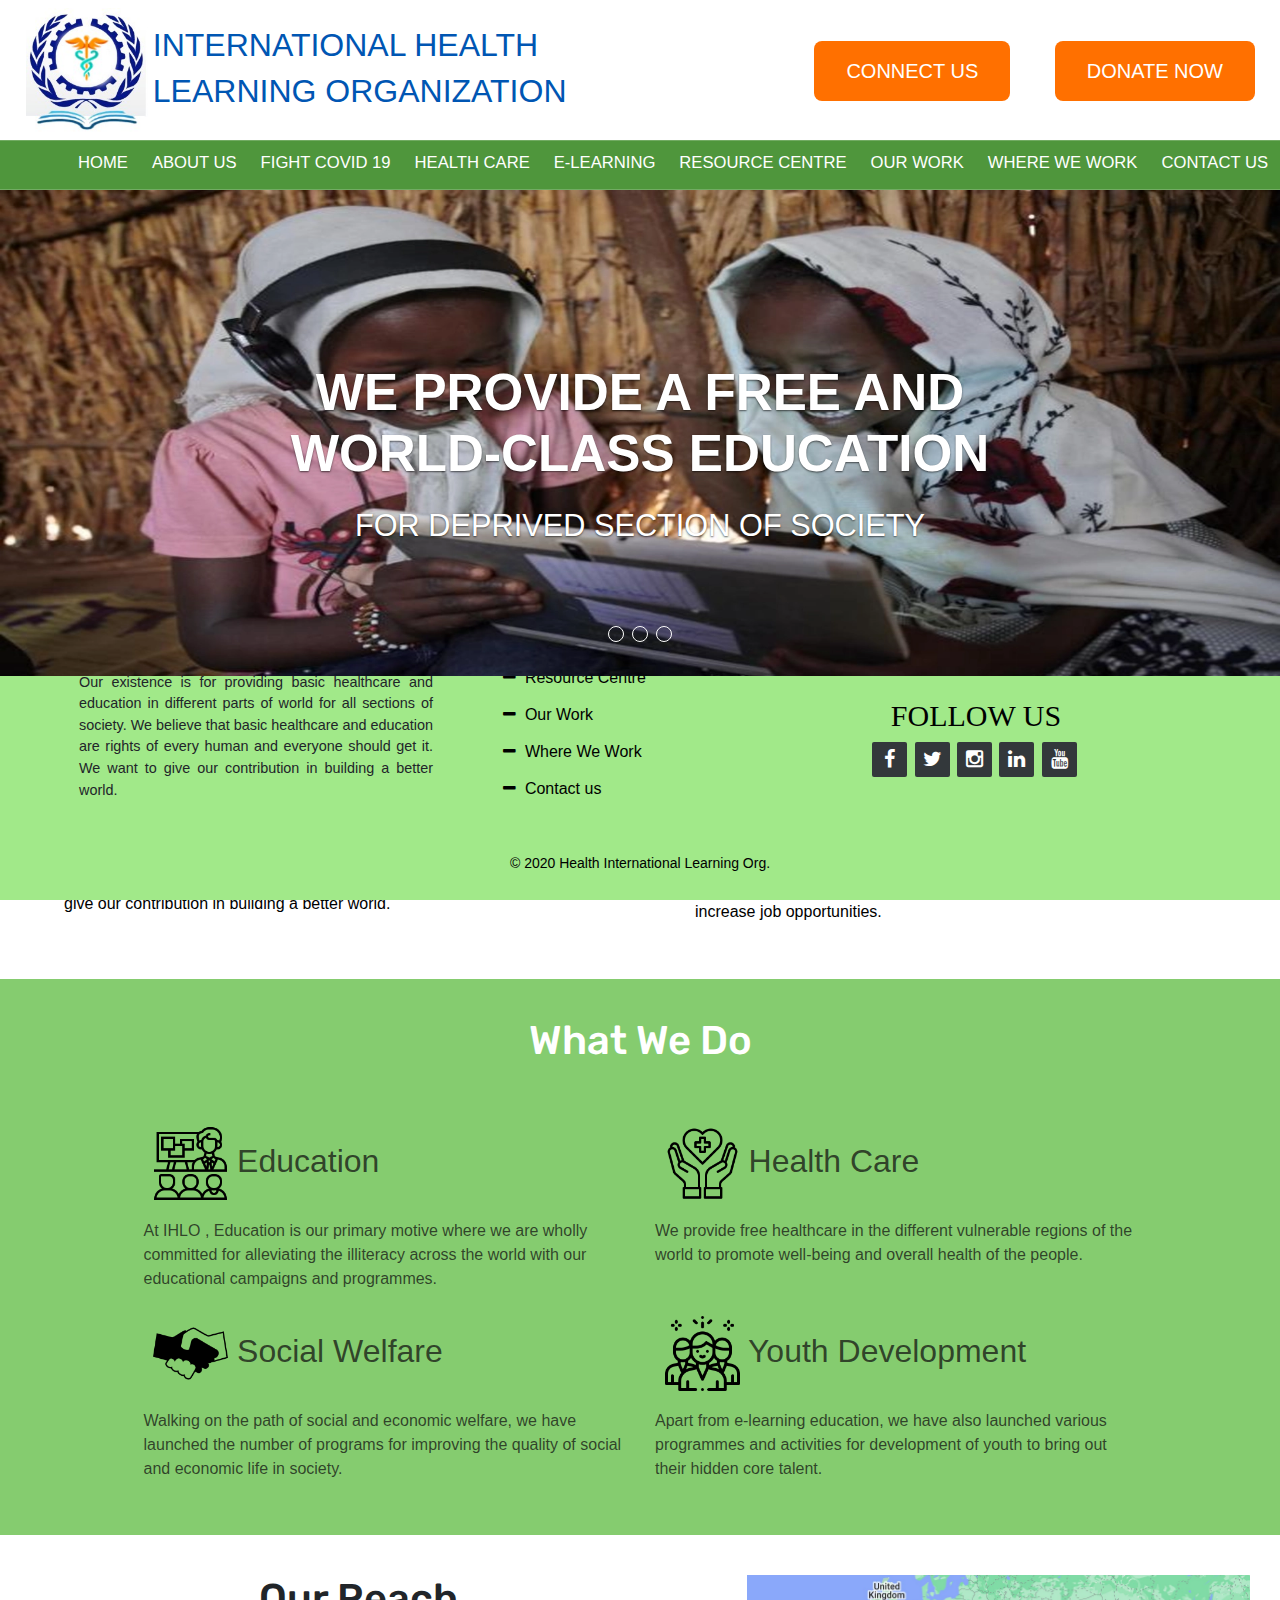
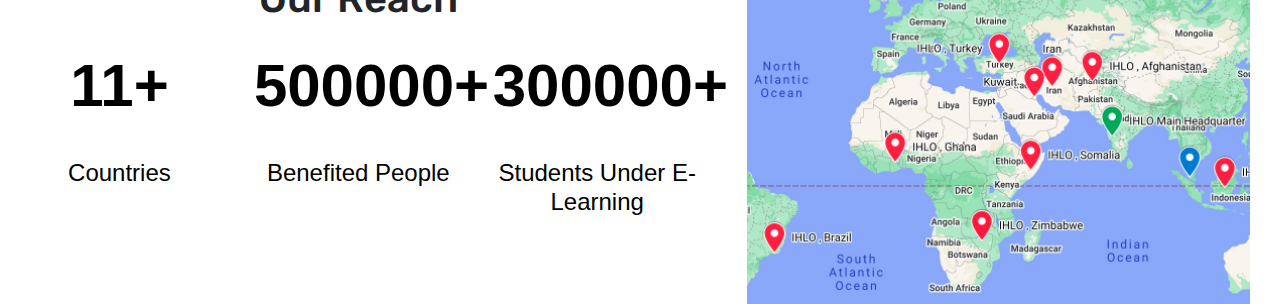
==== commit 01fccdcd: "Adding video in our -work page" ====
--- a/index.html
+++ b/index.html
@@ -327,7 +327,56 @@
   </div>
 
 </div>
-
+<!-- ########################### our rich ########################## -->
+<section style="width: 100%; margin:40px 0px">
+  <div class="row" style="width: 100%;">
+    <div class="col-md-7 col-sm-12">
+      <h1 style="font-family: 'Rubik', sans-serif; text-align:center">Our Reach</h1>
+      <div class="ourreach" style="width: 100%;">
+      <div class="container" style="background-color: white;">
+          <div class="row">
+            <div class="col-lg-4 col-sm-4">
+              <div class="single_ourreach">
+              <span class="counter">11+</span>
+              <h4>countries</h4>
+              </div>
+            </div>
+      
+            <div class="col-lg-4 col-sm-4">
+              <div class="single_ourreach">
+              <span class="counter">500000+</span>
+              <h4>Benefited people</h4>
+              </div>
+            </div>
+      
+            <div class="col-lg-4 col-sm-4">
+              <div class="single_ourreach">
+              <span class="counter">300000+</span>
+              <h4>Students under E-learning</h4>
+              </div>
+            </div>
+      
+            <!-- <div class="col-lg-3 col-sm-6">
+              <div class="single_ourreach">
+                <span class="counter">500000+</span>
+                <h4>PEOPLE SERVED</h4>
+              </div>
+            </div> -->
+          </div>
+        
+        </div>
+      </div>
+
+    </div>
+
+    <div class="col-md-5" style="width: 100%;">
+      <img src="images/centres.png" style="width: 100%; padding:0%; margin:0%" alt="Map of Centres ">
+    </div>
+
+  </div>
+</section>
+
+<!-- ########################### our rich ########################## -->
 
 <!--######################### footer part ####################################-->
     <footer class="footer-distributed" style="bottom: 0%;">
--- a/css/indexBody.css
+++ b/css/indexBody.css
@@ -285,4 +285,200 @@
 #pricing {
     text-align: center;
     padding: 7%;
-}+}
+
+
+
+
+/* our reach  */
+
+
+.ourreach {
+    padding: 10px 0px 10px;
+  }
+  
+  @media (max-width: 576px) {
+    
+    .ourreach {
+      padding: 50px 0px 60px;
+    }
+  }
+  
+  @media only screen and (min-width: 576px) and (max-width: 767px) {
+    .ourreach {
+      padding: 50px 0px 60px;
+    }
+  }
+  
+  @media only screen and (min-width: 768px) and (max-width: 991px) {
+ 
+    .ourreach {
+      padding: 50px 0px 60px;
+    }
+  }
+  
+  @media only screen and (min-width: 992px) and (max-width: 1200px) {
+ 
+    .ourreach {
+        padding: 10px 0px 10px;
+    }
+  }
+  
+
+  .ourreach .single_ourreach {
+    text-align: center;
+  }
+  
+  @media (max-width: 576px) {
+  
+    .ourreach .single_ourreach {
+      margin: 20px 0px;
+    }
+  }
+  
+  @media only screen and (min-width: 576px) and (max-width: 767px) {
+  
+    .ourreach .single_ourreach {
+      margin: 20px 0px;
+    }
+  }
+  
+  @media only screen and (min-width: 768px) and (max-width: 991px) {
+  
+    .ourreach .single_ourreach {
+      margin: 20px 0px;
+    }
+  }
+  
+  @media only screen and (min-width: 992px) and (max-width: 1200px) {
+  
+    .ourreach .single_ourreach {
+      margin: 20px 0px;
+    }
+  }
+
+  .ourreach .single_ourreach img {
+    width: 78px;
+    height: 58px;
+    display: block;
+    margin-bottom: 8px;
+    margin-left: -10px;
+  }
+  
+ 
+  .ourreach .single_ourreach span {
+    font-size: 60px;
+    font-weight: 700;
+    color: #000000;
+    font-style: "Poppins", sans-serif;
+  }
+  
+  @media (max-width: 576px) {
+   
+    .ourreach .single_ourreach span {
+      line-height: 67px;
+      font-size: 40px;
+    }
+  }
+  
+  @media only screen and (min-width: 576px) and (max-width: 767px) {
+   
+    .ourreach .single_ourreach span {
+      line-height: 67px;
+      font-size: 40px;
+    }
+  }
+  
+  @media only screen and (min-width: 768px) and (max-width: 991px) {
+   
+    .ourreach .single_ourreach span {
+      line-height: 67px;
+      font-size: 40px;
+    }
+  }
+  
+  @media only screen and (min-width: 992px) and (max-width: 1200px) {
+   
+    .ourreach .single_ourreach span {
+      line-height: 67px;
+      font-size: 40px;
+    }
+  }
+  
+
+  .ourreach .single_ourreach h4 {
+    color: #000000;
+    font-size: 24px;
+    font-size: 600;
+    margin-top: 28px;
+    text-transform: capitalize;
+    position: relative;
+  }
+  
+  .ourreach .single_ourreach h4:after {
+    position: absolute;
+    left: 0;
+    top: -20px;
+    right: 0;
+    margin: 0 auto;
+    width: 60px;
+    height: 1px;
+    background-color: #fff;
+    content: "";
+  }
+  
+  @media (max-width: 576px) {
+    
+    .ourreach .single_ourreach h4:after {
+      top: -10px;
+    }
+  }
+  
+  @media only screen and (min-width: 576px) and (max-width: 767px) {
+    
+    .ourreach .single_ourreach h4:after {
+      top: -10px;
+    }
+  }
+  
+  @media only screen and (min-width: 768px) and (max-width: 991px) {
+    
+    .ourreach .single_ourreach h4:after {
+      top: -10px;
+    }
+  }
+  
+  @media only screen and (min-width: 992px) and (max-width: 1200px) {
+    
+    .ourreach .single_ourreach h4:after {
+      top: -10px;
+    }
+  }
+  
+  @media (max-width: 576px) {
+  
+    .ourreach .single_ourreach h4 {
+      margin-top: 10px;
+    }
+  }
+  
+  @media only screen and (min-width: 576px) and (max-width: 767px) {
+  
+    .ourreach .single_ourreach h4 {
+      margin-top: 10px;
+    }
+  }
+  
+  @media only screen and (min-width: 768px) and (max-width: 991px) {
+  
+    .ourreach .single_ourreach h4 {
+      margin-top: 10px;
+    }
+  }
+  
+  @media only screen and (min-width: 992px) and (max-width: 1200px) {
+  
+    .ourreach .single_ourreach h4 {
+      margin-top: 10px;
+    }
+  }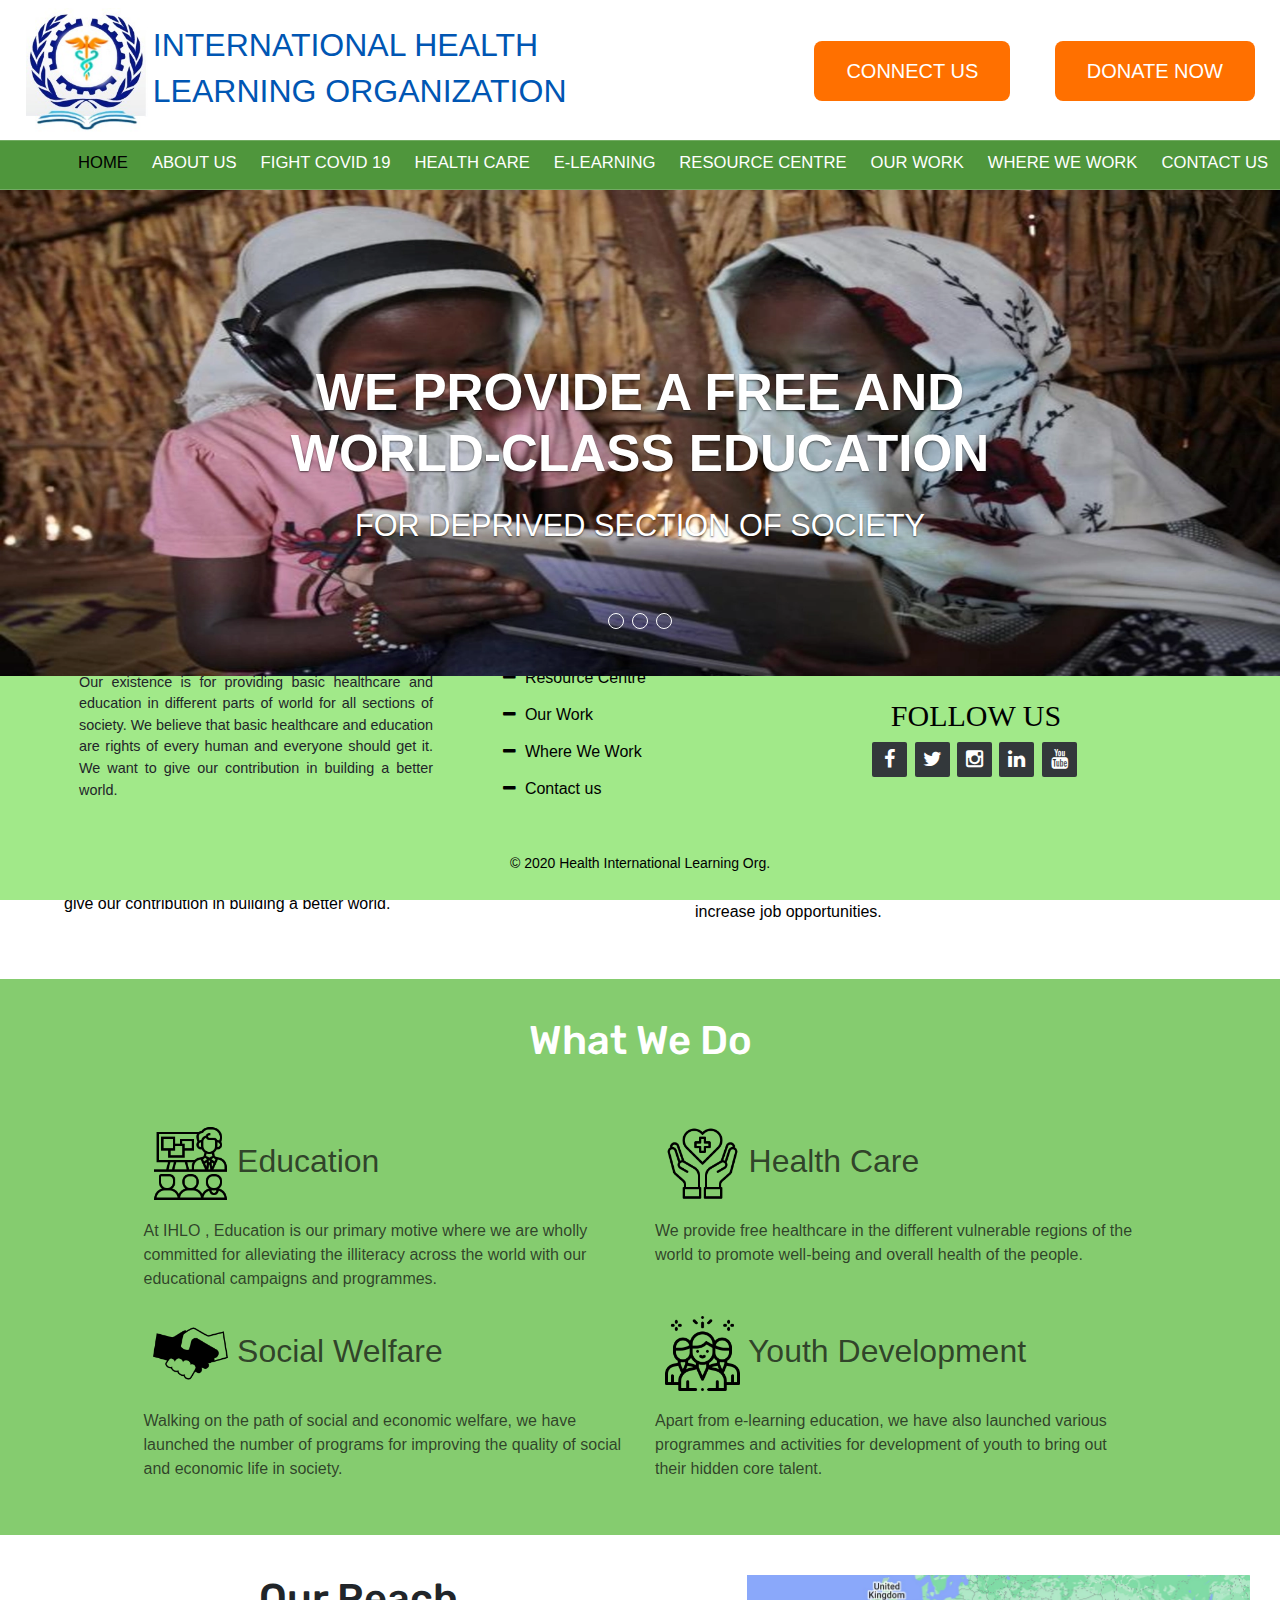
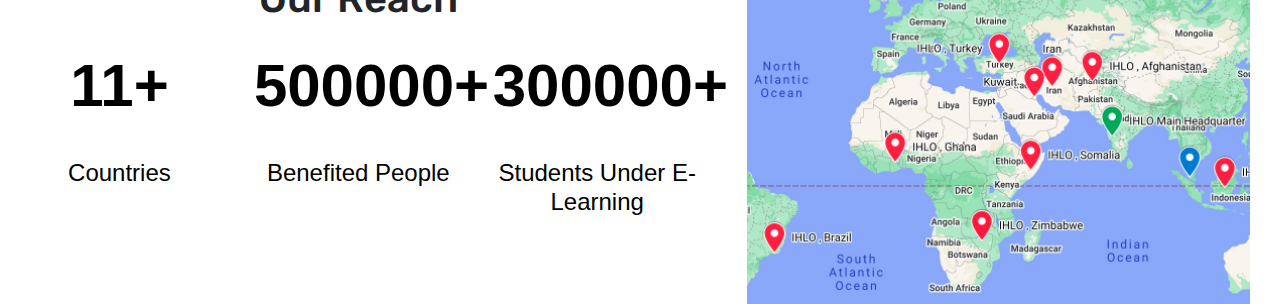
==== commit 4f872dfc: "connect us link => https://forms.gle/ozFdUmBvXubNeamv7 link attached and easy find attached" ====
--- a/index.html
+++ b/index.html
@@ -41,7 +41,7 @@
           <!---- Connect us ---->
 
           <div class="btn-box">
-            <a href="https://forms.gle/8hpkkkgVKVbsGjgeA" target="_blank" class="btn2">CONNECT US</a>
+            <a href="https://forms.gle/ozFdUmBvXubNeamv7" target="_blank" class="btn2">CONNECT US</a>
           </div>
 
           <!-- Donate us -->
@@ -65,7 +65,7 @@
 
         <!----- ALL PAGES OF LINK  ------>
         
-        <li><a href="index.html">Home</a></li>
+        <li><a style="color:black" href="index.html">Home</a></li>
         <li><a href="About_us.html">About us</a></li>
         <li><a href="Fight_covid19.html">Fight Covid 19</a></li>
         <li><a href="healthCare.html">Health Care</a></li>
@@ -369,7 +369,7 @@
 
     </div>
 
-    <div class="col-md-5" style="width: 100%;">
+    <div class="col-md-5 col-sm-12" style="width: 100%; margin:auto">
       <img src="images/centres.png" style="width: 100%; padding:0%; margin:0%" alt="Map of Centres ">
     </div>
 
--- a/css/slider.css
+++ b/css/slider.css
@@ -83,7 +83,7 @@
     text-align: center;
     z-index: 5;
     width: 100%;
-    top: 34vw;
+    top: 33vw;
 
     
 }
